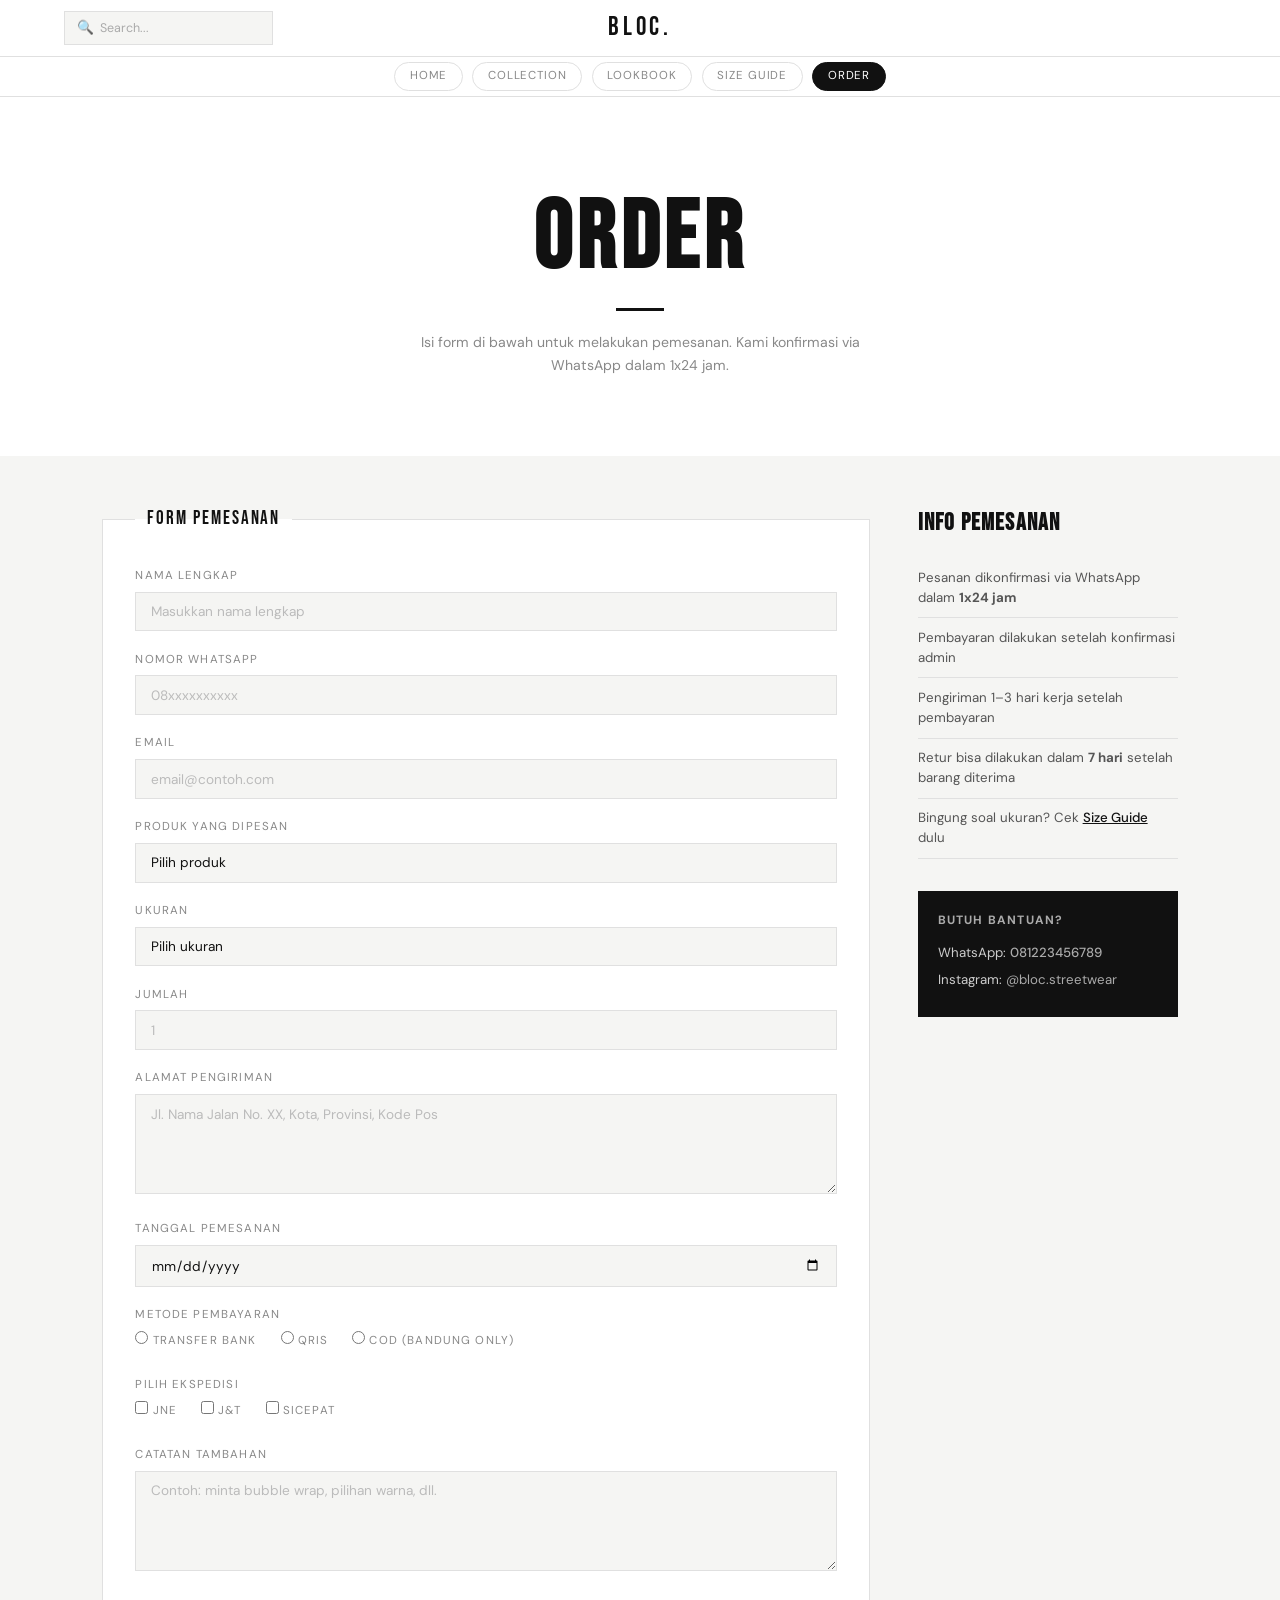
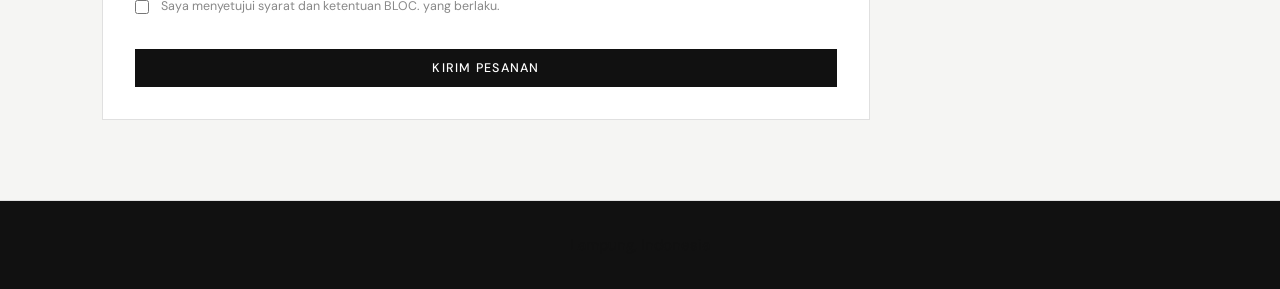
==== order.html @ 4a6ab78d "Add files via upload" ====
<!DOCTYPE html>
<html lang="id">
<head>
  <meta charset="UTF-8" />
  <meta name="viewport" content="width=device-width, initial-scale=1.0" />
  <title>Order — BLOC.</title>
  <link rel="stylesheet" href="style.css" />
  <link rel="preconnect" href="https://fonts.googleapis.com" />
  <link rel="preconnect" href="https://fonts.gstatic.com" crossorigin />
  <link href="https://fonts.googleapis.com/css2?family=Bebas+Neue&family=DM+Sans:wght@300;400;500&display=swap" rel="stylesheet" />
</head>
<body>

  <nav id="navbar">
    <div class="nav-top">
      <div class="nav-top-left">
        <div class="nav-search">
          <span class="nav-search-icon">🔍</span>
          <input type="search" name="search" placeholder="Search..." />
        </div>
      </div>
      <a href="index.html" class="nav-logo">BLOC.</a>
    </div>
    <div class="nav-bottom">
      <a href="index.html" class="nav-pill">Home</a>
      <a href="collection.html" class="nav-pill">Collection</a>
      <a href="lookbook.html" class="nav-pill">Lookbook</a>
      <a href="sizeguide.html" class="nav-pill">Size Guide</a>
      <a href="order.html" class="nav-pill active">Order</a>
    </div>
  </nav>

  <main class="page-main">

    <section class="page-hero">
      <h1 class="page-title">ORDER</h1>
      <div class="title-line"></div>
      <p class="page-subtitle">Isi form di bawah untuk melakukan pemesanan. Kami konfirmasi via WhatsApp dalam 1x24 jam.</p>
    </section>

    <section class="order-layout">

      <div class="order-form-wrap">
        <form action="#" method="post">
          <fieldset>
            <legend>Form Pemesanan</legend>

            <div class="form-group">
              <label for="nama">Nama Lengkap</label>
              <input type="text" id="nama" name="nama" placeholder="Masukkan nama lengkap" required />
            </div>

            <div class="form-group">
              <label for="nohp">Nomor WhatsApp</label>
              <input type="number" id="nohp" name="nohp" placeholder="08xxxxxxxxxx" required />
            </div>

            <div class="form-group">
              <label for="email">Email</label>
              <input type="email" id="email" name="email" placeholder="email@contoh.com" required />
            </div>

            <div class="form-group">
              <label for="produk">Produk yang Dipesan</label>
              <select id="produk" name="produk" required>
                <option value="">Pilih produk</option>
                <option value="oversized-tee">Oversized Tee — Black (Rp 189.000)</option>
                <option value="cargo-pants">Cargo Pants — Olive (Rp 349.000)</option>
                <option value="hoodie-grey">Hoodie — Washed Grey (Rp 299.000)</option>
                <option value="graphic-tee">Graphic Tee — White (Rp 169.000)</option>
                <option value="bucket-hat">Bucket Hat — Black (Rp 99.000)</option>
                <option value="jogger-pants">Jogger Pants — Black (Rp 249.000)</option>
              </select>
            </div>

            <div class="form-group">
              <label for="ukuran">Ukuran</label>
              <select id="ukuran" name="ukuran" required>
                <option value="">Pilih ukuran</option>
                <option value="S">S</option>
                <option value="M">M</option>
                <option value="L">L</option>
                <option value="XL">XL</option>
              </select>
            </div>

            <div class="form-group">
              <label for="jumlah">Jumlah</label>
              <input type="number" id="jumlah" name="jumlah" placeholder="1" min="1" required />
            </div>

            <div class="form-group">
              <label for="alamat">Alamat Pengiriman</label>
              <textarea id="alamat" name="alamat" rows="4" placeholder="Jl. Nama Jalan No. XX, Kota, Provinsi, Kode Pos" required></textarea>
            </div>

            <div class="form-group">
              <label for="tanggal">Tanggal Pemesanan</label>
              <input type="date" id="tanggal" name="tanggal" required />
            </div>

            <div class="form-group">
              <label>Metode Pembayaran</label>
              <div class="radio-group">
                <label class="radio-label">
                  <input type="radio" name="pembayaran" value="transfer" required /> Transfer Bank
                </label>
                <label class="radio-label">
                  <input type="radio" name="pembayaran" value="qris" /> QRIS
                </label>
                <label class="radio-label">
                  <input type="radio" name="pembayaran" value="cod" /> COD (Bandung Only)
                </label>
              </div>
            </div>

            <div class="form-group">
              <label>Pilih Ekspedisi</label>
              <div class="check-group">
                <label class="check-label">
                  <input type="checkbox" name="ekspedisi" value="jne" /> JNE
                </label>
                <label class="check-label">
                  <input type="checkbox" name="ekspedisi" value="jnt" /> J&T
                </label>
                <label class="check-label">
                  <input type="checkbox" name="ekspedisi" value="sicepat" /> SiCepat
                </label>
              </div>
            </div>

            <div class="form-group">
              <label for="catatan">Catatan Tambahan</label>
              <textarea id="catatan" name="catatan" rows="3" placeholder="Contoh: minta bubble wrap, pilihan warna, dll."></textarea>
            </div>

            <div class="form-check">
              <input type="checkbox" id="setuju" name="setuju" required />
              <label for="setuju">Saya menyetujui syarat dan ketentuan BLOC. yang berlaku.</label>
            </div>

            <button type="submit" class="btn-primary full-width">Kirim Pesanan</button>
          </fieldset>
        </form>
      </div>

      <aside class="order-info">
        <h2>Info Pemesanan</h2>
        <ul class="order-info-list">
          <li>Pesanan dikonfirmasi via WhatsApp dalam <strong>1x24 jam</strong></li>
          <li>Pembayaran dilakukan setelah konfirmasi admin</li>
          <li>Pengiriman 1–3 hari kerja setelah pembayaran</li>
          <li>Retur bisa dilakukan dalam <strong>7 hari</strong> setelah barang diterima</li>
          <li>Bingung soal ukuran? Cek <a href="sizeguide.html">Size Guide</a> dulu</li>
        </ul>
        <div class="order-contact">
          <h3>Butuh Bantuan?</h3>
          <p>WhatsApp: <a href="#" class="link-wa">081223456789</a></p>
          <p>Instagram: <a href="#" target="_blank">@bloc.streetwear</a></p>
        </div>
      </aside>

    </section>

  </main>

  <footer class="footer">Lampung, Indonesia</p>
  </footer>

</body>
</html>
---- style.css ----
/* ============================================
   BLOC. STREETWEAR — CSS
   Hanya materi modul: styling, font, color,
   margin, padding, display, selector,
   pseudo-class, position, float, box-shadow
   ============================================ */

* {
  box-sizing: border-box;
  margin: 0;
  padding: 0;
}

body {
  background-color: #f5f5f3;
  color: #111111;
  font-family: 'DM Sans', sans-serif;
  font-size: 15px;
  line-height: 1.6;
}

/* ============================================
   NAVBAR — dua baris: atas & bawah
   ============================================ */
#navbar {
  position: fixed;
  top: 0;
  left: 0;
  right: 0;
  z-index: 100;
  background-color: #ffffff;
  border-bottom: 1px solid #e0e0e0;
}

/* Baris atas: kiri | logo tengah | kanan */
.nav-top {
  display: flex;
  align-items: center;
  height: 56px;
  padding: 0 5%;
  position: relative;
}

.nav-logo {
  font-family: 'Bebas Neue', sans-serif;
  font-size: 1.6rem;
  letter-spacing: 0.15em;
  color: #111111;
  text-decoration: none;
  position: absolute;
  left: 50%;
  transform: translateX(-50%);
}

.nav-top-left {
  display: flex;
  align-items: center;
  gap: 0.5rem;
}

/* Search bar */
.nav-search {
  display: flex;
  align-items: center;
  border: 1px solid #e0e0e0;
  background-color: #f5f5f3;
  padding: 0.3rem 0.75rem;
  gap: 0.4rem;
}

.nav-search input[type="search"] {
  border: none;
  background: transparent;
  font-family: 'DM Sans', sans-serif;
  font-size: 0.78rem;
  color: #111111;
  width: 160px;
  outline: none;
}

.nav-search input[type="search"]::placeholder {
  color: #aaaaaa;
}

.nav-search-icon {
  font-size: 0.85rem;
  color: #888888;
}

.nav-top-right {
  display: flex;
  align-items: center;
  gap: 1.5rem;
  margin-left: auto;
}

.nav-top-right a {
  text-decoration: none;
  font-size: 0.75rem;
  letter-spacing: 0.08em;
  text-transform: uppercase;
  color: #888888;
}

.nav-top-right a:hover {
  color: #111111;
}

.nav-top-right a.active {
  color: #111111;
  font-weight: 500;
}

/* Baris bawah: kategori pill */
.nav-bottom {
  display: flex;
  align-items: center;
  justify-content: center;
  gap: 0.6rem;
  height: 40px;
  border-top: 1px solid #e0e0e0;
  padding: 0 5%;
}

.nav-pill {
  text-decoration: none;
  font-size: 0.72rem;
  letter-spacing: 0.08em;
  text-transform: uppercase;
  color: #888888;
  padding: 0.25rem 0.9rem;
  border: 1px solid #e0e0e0;
  border-radius: 999px;
}

.nav-pill:hover {
  border-color: #111111;
  color: #111111;
}

.nav-pill.active {
  background-color: #111111;
  color: #ffffff;
  border-color: #111111;
}

/* ============================================
   BUTTONS
   ============================================ */
.btn-primary {
  display: inline-block;
  padding: 0.7rem 1.75rem;
  background-color: #111111;
  color: #ffffff;
  text-decoration: none;
  font-size: 0.78rem;
  font-weight: 500;
  letter-spacing: 0.1em;
  text-transform: uppercase;
  border: none;
  cursor: pointer;
}

.btn-primary:hover {
  background-color: #333333;
}

.btn-primary:active {
  background-color: #000000;
}

.btn-ghost {
  display: inline-block;
  padding: 0.7rem 1.75rem;
  background-color: transparent;
  color: #111111;
  text-decoration: none;
  font-size: 0.78rem;
  font-weight: 400;
  letter-spacing: 0.1em;
  text-transform: uppercase;
  border: 1px solid #111111;
}

.btn-ghost:hover {
  background-color: #111111;
  color: #ffffff;
}

.full-width {
  width: 100%;
  text-align: center;
  cursor: pointer;
  font-family: 'DM Sans', sans-serif;
  margin-top: 0.5rem;
}

/* ============================================
   PAGE HERO — judul tengah, tanpa garis bawah
   ============================================ */
.page-main {
  padding-top: 96px;
}

.page-hero {
  padding: 6rem 8% 5rem;
  background-color: #ffffff;
  text-align: center;
}

.page-title {
  font-family: 'Bebas Neue', sans-serif;
  font-size: 6rem;
  letter-spacing: 0.05em;
  color: #111111;
  line-height: 1;
  margin-bottom: 1.25rem;
}

.title-line {
  width: 48px;
  height: 3px;
  background-color: #111111;
  margin: 0 auto 1.25rem;
}

.page-subtitle {
  font-size: 0.88rem;
  color: #888888;
  max-width: 480px;
  margin: 0 auto;
}

.section-label {
  font-family: 'Bebas Neue', sans-serif;
  font-size: 1.8rem;
  letter-spacing: 0.05em;
  color: #111111;
  margin-bottom: 1.5rem;
}

/* ============================================
   HERO — index.html
   ============================================ */
.hero {
  display: flex;
  align-items: center;
  justify-content: space-between;
  min-height: 100vh;
  padding: 100px 8% 60px;
  background-color: #ffffff;
  gap: 3rem;
}

.hero-text {
  max-width: 500px;
}

.hero-tag {
  font-size: 0.7rem;
  letter-spacing: 0.2em;
  text-transform: uppercase;
  color: #888888;
  margin-bottom: 1rem;
  display: block;
}

.hero-title {
  font-family: 'Bebas Neue', sans-serif;
  font-size: 7rem;
  line-height: 0.95;
  color: #111111;
  margin-bottom: 1.25rem;
  letter-spacing: 0.02em;
}

.hero-desc {
  color: #666666;
  font-size: 0.95rem;
  margin-bottom: 2rem;
  max-width: 380px;
}

.hero-actions {
  display: flex;
  gap: 1rem;
  align-items: center;
}

.hero-img {
  width: 420px;
  height: 520px;
  object-fit: cover;
  flex-shrink: 0;
  display: block;
  background-color: #e0e0e0;
}

/* ============================================
   FEATURED — index.html
   ============================================ */
.featured {
  padding: 4rem 8%;
  background-color: #f5f5f3;
}

.featured-header {
  display: flex;
  align-items: center;
  justify-content: space-between;
  margin-bottom: 2rem;
}

.featured-header h2 {
  font-family: 'Bebas Neue', sans-serif;
  font-size: 2rem;
  letter-spacing: 0.05em;
  color: #111111;
}

.link-more {
  font-size: 0.78rem;
  letter-spacing: 0.08em;
  text-transform: uppercase;
  color: #111111;
  text-decoration: none;
  font-weight: 500;
}

.link-more:hover {
  text-decoration: underline;
}

.featured-grid {
  display: flex;
  gap: 1.5rem;
}

/* ============================================
   PRODUCT CARD
   ============================================ */
.product-card {
  flex: 1;
  background-color: #ffffff;
  border: 1px solid #e0e0e0;
}

.product-card:hover {
  box-shadow: 4px 4px 0px #cccccc;
}

.product-img {
  width: 100%;
  height: 300px;
  object-fit: cover;
  display: block;
  background-color: #e0e0e0;
}

.product-info {
  padding: 1.25rem 1.25rem 1.75rem;
}

.product-tag {
  display: inline-block;
  font-size: 0.62rem;
  letter-spacing: 0.12em;
  text-transform: uppercase;
  font-weight: 500;
  padding: 0.2rem 0.6rem;
  background-color: #111111;
  color: #ffffff;
  margin-bottom: 0.6rem;
}

.product-info h3 {
  font-size: 0.92rem;
  font-weight: 500;
  color: #111111;
  margin-bottom: 0.3rem;
}

.product-desc {
  font-size: 0.78rem;
  color: #888888;
  margin-bottom: 0.75rem;
  line-height: 1.5;
}

.product-price {
  font-size: 0.95rem;
  font-weight: 500;
  color: #111111;
  margin-bottom: 1rem;
}

/* ============================================
   INFO STRIP — index.html
   ============================================ */
.info-strip {
  display: flex;
  border-top: 1px solid #e0e0e0;
  border-bottom: 1px solid #e0e0e0;
  background-color: #ffffff;
}

.info-item {
  flex: 1;
  padding: 2rem;
  text-align: center;
  border-right: 1px solid #e0e0e0;
}

.info-item:last-child {
  border-right: none;
}

.info-item strong {
  display: block;
  font-size: 0.85rem;
  font-weight: 500;
  color: #111111;
  margin-bottom: 0.3rem;
}

.info-item p {
  font-size: 0.78rem;
  color: #888888;
}

/* ============================================
   CATALOG GRID — collection.html
   ============================================ */
.catalog-section {
  padding: 2.5rem 8% 5rem;
  background-color: #f5f5f3;
}

.catalog-grid {
  display: flex;
  flex-wrap: wrap;
  gap: 1.5rem;
}

.catalog-grid .product-card {
  width: calc(33.33% - 1rem);
  flex: none;
}

/* ============================================
   LOOKBOOK PAGE
   ============================================ */
.look-section {
  padding: 4rem 8%;
  border-bottom: 1px solid #e0e0e0;
  background-color: #ffffff;
}

.look-section-alt {
  background-color: #f5f5f3;
}

.look-number {
  font-family: 'Bebas Neue', sans-serif;
  font-size: 0.72rem;
  letter-spacing: 0.3em;
  color: #aaaaaa;
  margin-bottom: 1.5rem;
}

.look-layout {
  display: flex;
  gap: 4rem;
  align-items: flex-start;
}

.look-layout-reverse {
  flex-direction: row-reverse;
}

.look-images {
  display: flex;
  gap: 1rem;
  flex-shrink: 0;
}

.look-img-main {
  width: 280px;
  height: 380px;
  object-fit: cover;
  display: block;
  background-color: #cccccc;
}

.look-img-side {
  display: flex;
  flex-direction: column;
  gap: 1rem;
}

.look-img-sm {
  width: 130px;
  height: 182px;
  object-fit: cover;
  display: block;
  background-color: #dddddd;
}

.look-detail {
  flex: 1;
  padding-top: 0.5rem;
}

.look-detail h2 {
  font-family: 'Bebas Neue', sans-serif;
  font-size: 2.5rem;
  letter-spacing: 0.05em;
  color: #111111;
  margin-bottom: 0.75rem;
}

.look-desc {
  font-size: 0.88rem;
  color: #666666;
  line-height: 1.8;
  margin-bottom: 1.75rem;
}

.look-items {
  list-style: none;
  margin-bottom: 1.25rem;
  border-top: 1px solid #e0e0e0;
}

.look-items li {
  display: flex;
  justify-content: space-between;
  align-items: center;
  padding: 0.65rem 0;
  border-bottom: 1px solid #e0e0e0;
  font-size: 0.85rem;
}

.look-item-name {
  color: #333333;
}

.look-item-price {
  color: #111111;
  font-weight: 500;
}

.look-total {
  font-size: 0.85rem;
  color: #888888;
  margin-bottom: 1.5rem;
}

.look-total strong {
  color: #111111;
}

/* ============================================
   SIZE GUIDE PAGE
   ============================================ */
.guide-section {
  padding: 3rem 8%;
  border-bottom: 1px solid #e0e0e0;
  background-color: #ffffff;
}

.guide-section-alt {
  background-color: #f5f5f3;
}

.table-wrapper {
  overflow-x: auto;
  margin-top: 1rem;
}

.size-table {
  width: 100%;
  border-collapse: collapse;
  font-size: 0.85rem;
  border-color: #e0e0e0;
}

.size-table th {
  padding: 0.9rem 1.2rem;
  text-align: left;
  font-size: 0.72rem;
  letter-spacing: 0.1em;
  text-transform: uppercase;
  font-weight: 500;
  background-color: #111111;
  color: #ffffff;
  border-color: #111111;
}

.size-table td {
  padding: 0.8rem 1.2rem;
  color: #444444;
  border-color: #e0e0e0;
}

.size-table tbody tr:hover td {
  background-color: #f5f5f3;
}

.tips-section {
  padding: 3rem 8%;
  background-color: #111111;
}

.tips-section .section-label {
  color: #ffffff;
}

.tips-grid {
  display: flex;
  gap: 2rem;
  margin-top: 1rem;
}

.tip-card {
  flex: 1;
  border-top: 2px solid #333333;
  padding-top: 1.25rem;
}

.tip-num {
  font-family: 'Bebas Neue', sans-serif;
  font-size: 1.8rem;
  color: #333333;
  display: block;
  margin-bottom: 0.4rem;
}

.tip-card h3 {
  font-size: 0.88rem;
  font-weight: 500;
  color: #ffffff;
  margin-bottom: 0.5rem;
}

.tip-card p {
  font-size: 0.8rem;
  color: #888888;
  line-height: 1.65;
}

/* ============================================
   ORDER PAGE
   ============================================ */
.order-layout {
  display: flex;
  gap: 3rem;
  padding: 3rem 8% 5rem;
  align-items: flex-start;
  background-color: #f5f5f3;
}

.order-form-wrap {
  flex: 1;
}

.order-form-wrap fieldset {
  border: 1px solid #e0e0e0;
  padding: 2rem;
  background-color: #ffffff;
}

.order-form-wrap legend {
  font-family: 'Bebas Neue', sans-serif;
  font-size: 1.2rem;
  letter-spacing: 0.1em;
  color: #111111;
  padding: 0 0.75rem;
}

.form-group {
  margin-bottom: 1.2rem;
}

.form-group label {
  display: block;
  font-size: 0.72rem;
  letter-spacing: 0.1em;
  text-transform: uppercase;
  color: #888888;
  margin-bottom: 0.4rem;
}

.form-group input[type="text"],
.form-group input[type="email"],
.form-group input[type="number"],
.form-group input[type="date"],
.form-group select,
.form-group textarea {
  width: 100%;
  padding: 0.65rem 0.9rem;
  background-color: #f5f5f3;
  border: 1px solid #e0e0e0;
  color: #111111;
  font-family: 'DM Sans', sans-serif;
  font-size: 0.85rem;
}

.form-group input:focus,
.form-group select:focus,
.form-group textarea:focus {
  outline: none;
  border-color: #111111;
}

.form-group input::placeholder,
.form-group textarea::placeholder {
  color: #bbbbbb;
}

.form-group select {
  cursor: pointer;
  appearance: none;
}

.form-group textarea {
  resize: vertical;
  min-height: 100px;
}

.radio-group,
.check-group {
  display: flex;
  gap: 1.5rem;
  flex-wrap: wrap;
}

.radio-label,
.check-label {
  display: flex;
  align-items: center;
  gap: 0.4rem;
  font-size: 0.85rem;
  color: #444444;
  cursor: pointer;
  text-transform: none;
  letter-spacing: 0;
}

.form-check {
  display: flex;
  align-items: flex-start;
  gap: 0.7rem;
  margin-bottom: 1.5rem;
}

.form-check input[type="checkbox"] {
  width: 14px;
  height: 14px;
  margin-top: 3px;
  flex-shrink: 0;
  accent-color: #111111;
}

.form-check label {
  font-size: 0.78rem;
  color: #888888;
  text-transform: none;
  letter-spacing: 0;
  margin: 0;
}

.order-info {
  width: 260px;
  flex-shrink: 0;
}

.order-info h2 {
  font-family: 'Bebas Neue', sans-serif;
  font-size: 1.5rem;
  letter-spacing: 0.05em;
  color: #111111;
  margin-bottom: 1rem;
}

.order-info-list {
  list-style: none;
  margin-bottom: 2rem;
}

.order-info-list li {
  font-size: 0.83rem;
  color: #555555;
  padding: 0.6rem 0;
  border-bottom: 1px solid #e0e0e0;
  line-height: 1.5;
}

.order-info-list a {
  color: #111111;
  font-weight: 500;
}

.order-contact {
  background-color: #111111;
  padding: 1.25rem;
}

.order-contact h3 {
  font-size: 0.75rem;
  letter-spacing: 0.1em;
  text-transform: uppercase;
  margin-bottom: 0.75rem;
  color: #aaaaaa;
}

.order-contact p {
  font-size: 0.83rem;
  color: #cccccc;
  margin-bottom: 0.4rem;
}

.link-wa {
  color: #ffffff;
  text-decoration: none;
  font-weight: 500;
}

.link-wa:hover {
  text-decoration: underline;
}

.order-contact a {
  color: #aaaaaa;
  text-decoration: none;
}

.order-contact a:hover {
  color: #ffffff;
}

/* ============================================
   FOOTER
   ============================================ */
.footer {
  padding: 2rem 8%;
  border-top: 1px solid #e0e0e0;
  text-align: center;
  background-color: #111111;
}

.footer p {
  font-size: 0.72rem;
  letter-spacing: 0.1em;
  text-transform: uppercase;
  color: #555555;
}
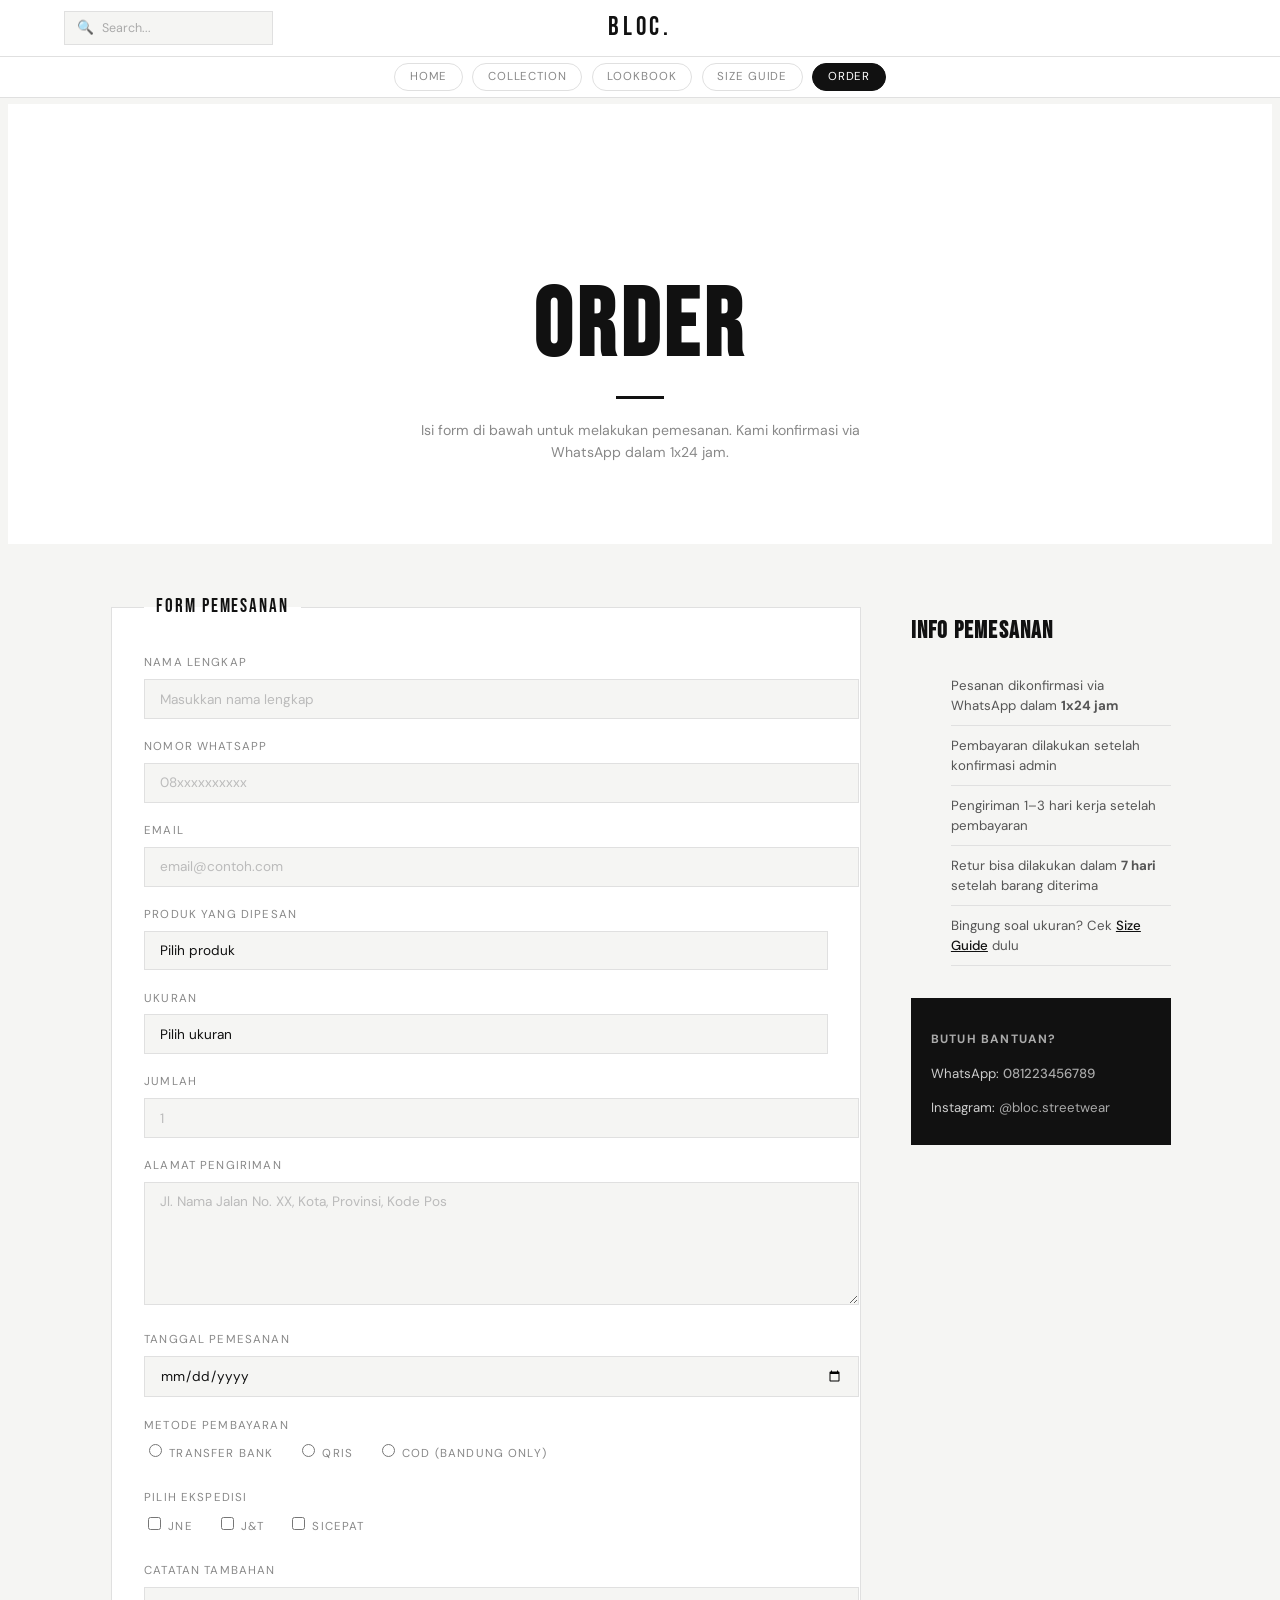
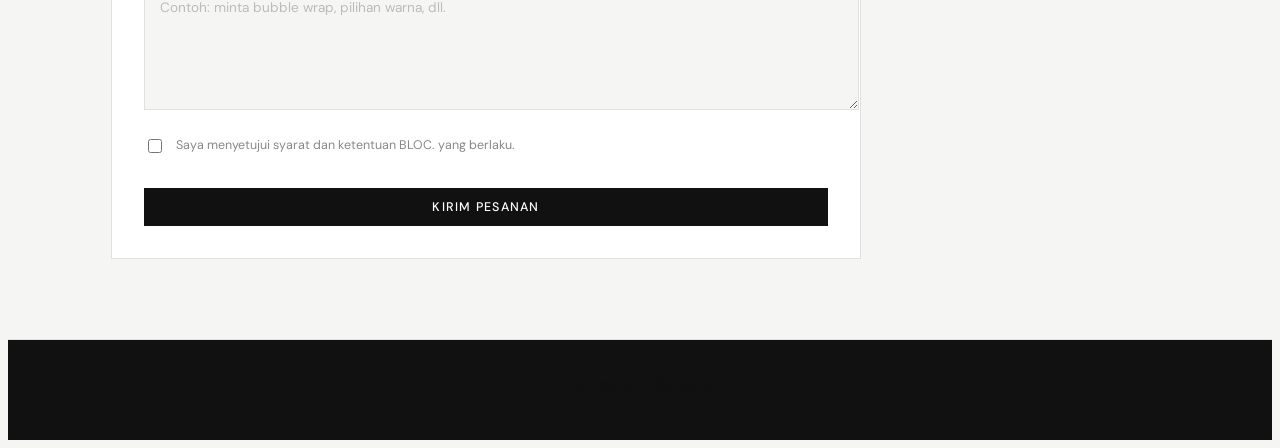
==== commit 8a95125e: "Update order.html" ====
--- a/order.html
+++ b/order.html
@@ -3,7 +3,7 @@
 <head>
   <meta charset="UTF-8" />
   <meta name="viewport" content="width=device-width, initial-scale=1.0" />
-  <title>Order — BLOC.</title>
+  <title>Order BLOC.</title>
   <link rel="stylesheet" href="style.css" />
   <link rel="preconnect" href="https://fonts.googleapis.com" />
   <link rel="preconnect" href="https://fonts.gstatic.com" crossorigin />
@@ -168,4 +168,4 @@
   </footer>
 
 </body>
-</html>+</html>
--- a/style.css
+++ b/style.css
@@ -1,11 +1,4 @@
-/* ============================================
-   BLOC. STREETWEAR — CSS
-   Hanya materi modul: styling, font, color,
-   margin, padding, display, selector,
-   pseudo-class, position, float, box-shadow
-   ============================================ */
-
-* {
+{
   box-sizing: border-box;
   margin: 0;
   padding: 0;
@@ -18,10 +11,6 @@
   font-size: 15px;
   line-height: 1.6;
 }
-
-/* ============================================
-   NAVBAR — dua baris: atas & bawah
-   ============================================ */
 #navbar {
   position: fixed;
   top: 0;
@@ -143,10 +132,6 @@
   color: #ffffff;
   border-color: #111111;
 }
-
-/* ============================================
-   BUTTONS
-   ============================================ */
 .btn-primary {
   display: inline-block;
   padding: 0.7rem 1.75rem;
@@ -194,10 +179,6 @@
   font-family: 'DM Sans', sans-serif;
   margin-top: 0.5rem;
 }
-
-/* ============================================
-   PAGE HERO — judul tengah, tanpa garis bawah
-   ============================================ */
 .page-main {
   padding-top: 96px;
 }
@@ -238,10 +219,6 @@
   color: #111111;
   margin-bottom: 1.5rem;
 }
-
-/* ============================================
-   HERO — index.html
-   ============================================ */
 .hero {
   display: flex;
   align-items: center;
@@ -296,9 +273,6 @@
   background-color: #e0e0e0;
 }
 
-/* ============================================
-   FEATURED — index.html
-   ============================================ */
 .featured {
   padding: 4rem 8%;
   background-color: #f5f5f3;
@@ -336,9 +310,6 @@
   gap: 1.5rem;
 }
 
-/* ============================================
-   PRODUCT CARD
-   ============================================ */
 .product-card {
   flex: 1;
   background-color: #ffffff;
@@ -393,10 +364,6 @@
   color: #111111;
   margin-bottom: 1rem;
 }
-
-/* ============================================
-   INFO STRIP — index.html
-   ============================================ */
 .info-strip {
   display: flex;
   border-top: 1px solid #e0e0e0;
@@ -428,9 +395,6 @@
   color: #888888;
 }
 
-/* ============================================
-   CATALOG GRID — collection.html
-   ============================================ */
 .catalog-section {
   padding: 2.5rem 8% 5rem;
   background-color: #f5f5f3;
@@ -447,9 +411,6 @@
   flex: none;
 }
 
-/* ============================================
-   LOOKBOOK PAGE
-   ============================================ */
 .look-section {
   padding: 4rem 8%;
   border-bottom: 1px solid #e0e0e0;
@@ -560,9 +521,6 @@
   color: #111111;
 }
 
-/* ============================================
-   SIZE GUIDE PAGE
-   ============================================ */
 .guide-section {
   padding: 3rem 8%;
   border-bottom: 1px solid #e0e0e0;
@@ -648,10 +606,6 @@
   color: #888888;
   line-height: 1.65;
 }
-
-/* ============================================
-   ORDER PAGE
-   ============================================ */
 .order-layout {
   display: flex;
   gap: 3rem;
@@ -839,9 +793,6 @@
   color: #ffffff;
 }
 
-/* ============================================
-   FOOTER
-   ============================================ */
 .footer {
   padding: 2rem 8%;
   border-top: 1px solid #e0e0e0;
@@ -854,4 +805,4 @@
   letter-spacing: 0.1em;
   text-transform: uppercase;
   color: #555555;
-}+}
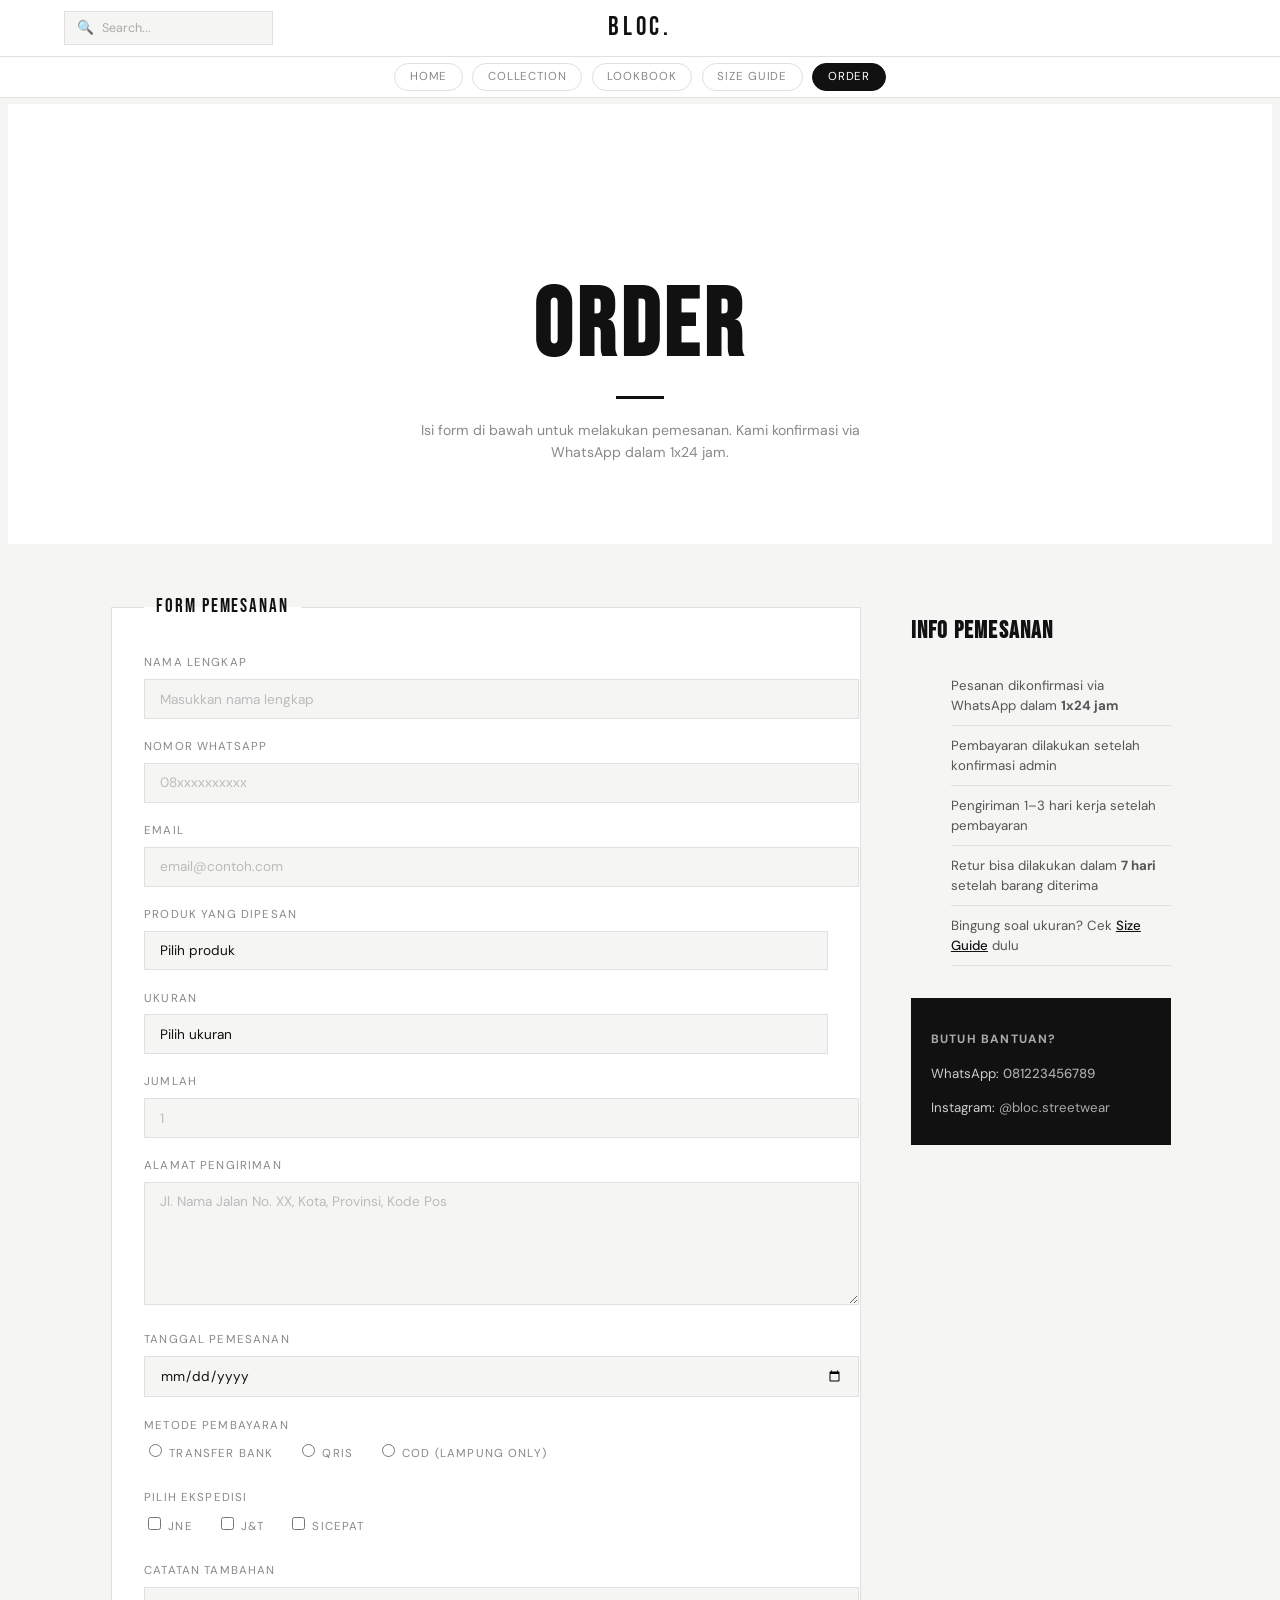
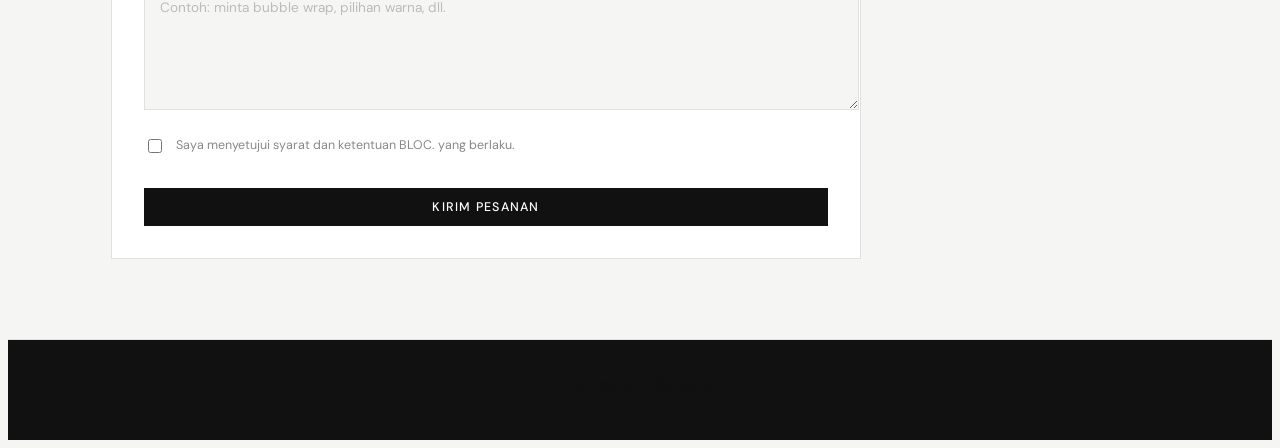
==== commit 8cd9c674: "Update order.html" ====
--- a/order.html
+++ b/order.html
@@ -109,7 +109,7 @@
                   <input type="radio" name="pembayaran" value="qris" /> QRIS
                 </label>
                 <label class="radio-label">
-                  <input type="radio" name="pembayaran" value="cod" /> COD (Bandung Only)
+                  <input type="radio" name="pembayaran" value="cod" /> COD (Lampung Only)
                 </label>
               </div>
             </div>
--- a/style.css
+++ b/style.css
@@ -21,7 +21,6 @@
   border-bottom: 1px solid #e0e0e0;
 }
 
-/* Baris atas: kiri | logo tengah | kanan */
 .nav-top {
   display: flex;
   align-items: center;
@@ -47,7 +46,6 @@
   gap: 0.5rem;
 }
 
-/* Search bar */
 .nav-search {
   display: flex;
   align-items: center;
@@ -100,7 +98,6 @@
   font-weight: 500;
 }
 
-/* Baris bawah: kategori pill */
 .nav-bottom {
   display: flex;
   align-items: center;
